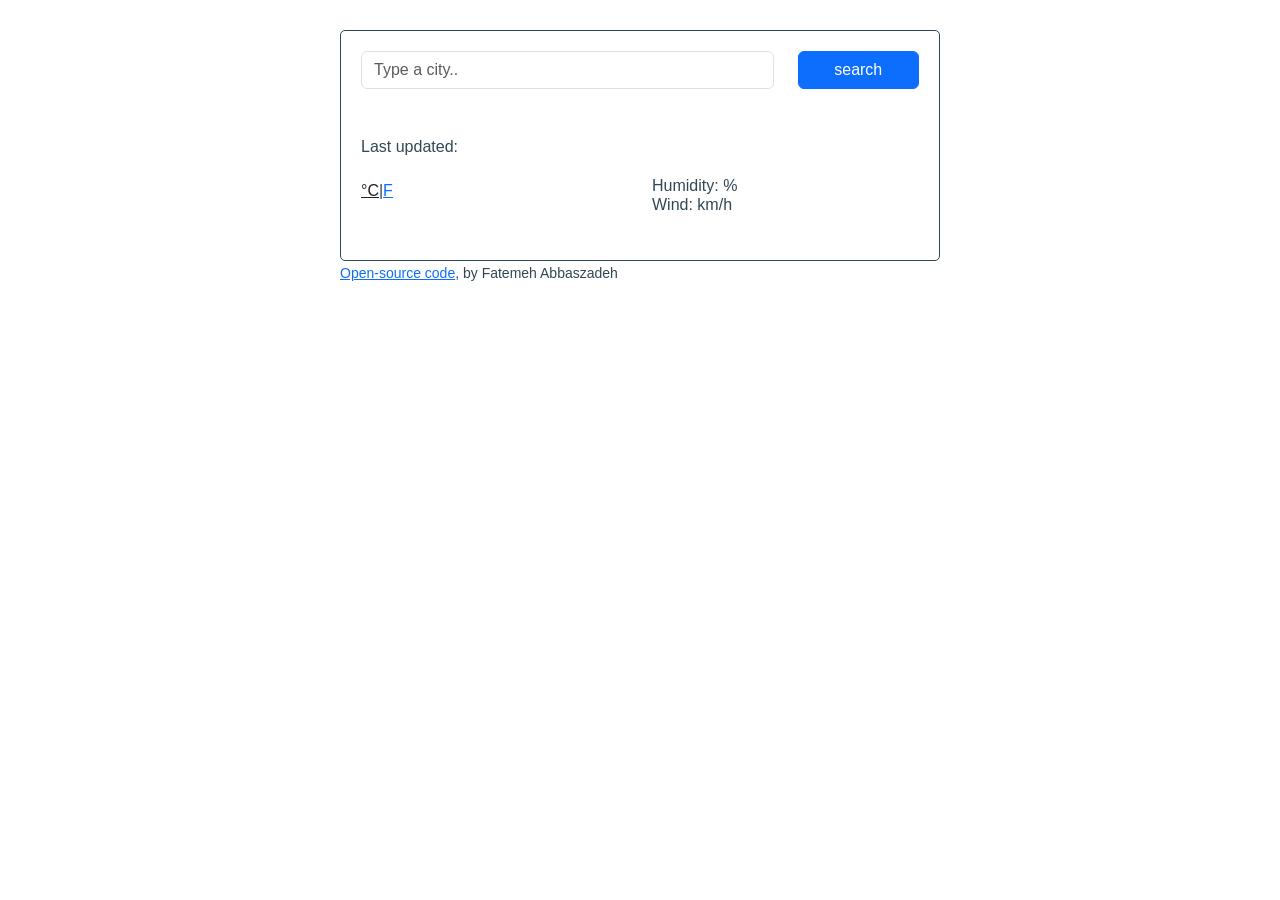
==== index.html @ df1bed34 "implemented the unit conversion" ====
<!DOCTYPE html>
<html lang="en">
  <head>
    <meta charset="UTF-8" />
    <meta name="viewport" content="width=device-width, initial-scale=1.0" />
    <link
      href="https://cdn.jsdelivr.net/npm/bootstrap@5.3.0/dist/css/bootstrap.min.css"
      rel="stylesheet"
      integrity="sha384-9ndCyUaIbzAi2FUVXJi0CjmCapSmO7SnpJef0486qhLnuZ2cdeRhO02iuK6FUUVM"
      crossorigin="anonymous"
    />
    <link rel="stylesheet" href="src/style.css" />
    <script src="https://unpkg.com/axios@1.1.2/dist/axios.min.js"></script>
    <title>Weather App</title>
  </head>
  <!--************************BODY**********************-->
  <!--************************BODY**********************-->

  <body>
    <div class="container">
      <div class="weather-app-wrapper">
        <div class="weather-app">
          <form id="search-form" class="mb-5">
            <div class="row">
              <div class="col-9">
                <input
                  type="search"
                  placeholder="Type a city.."
                  class="form-control"
                  id="city-input"
                  autocomplete="off"
                />
              </div>
              <div class="col-3">
                <input
                  type="submit"
                  value="search"
                  class="btn btn-primary w-100"
                />
              </div>
            </div>
          </form>
          <div class="overview">
            <h1 id="city"></h1>
            <ul>
              <li>Last updated: <span id="date"></span></li>
              <li id="description"></li>
            </ul>
          </div>
          <div class="row">
            <div class="col-6">
              <div class="d-flex weather-temperature">
                <img src="" alt="" id="icon" />
                <div>
                  <strong id="temperature"></strong
                  ><span class="units"
                    ><a href="#" id="celsius-link" class="active">°C</a>|<a
                      href="#"
                      id="fahrenheit-link"
                      >F</a
                    ></span
                  >
                </div>
              </div>
            </div>
            <div class="col-6">
              <ul>
                <li>Humidity: <span id="humidity"></span>%</li>
                <li>Wind: <span id="wind"></span> km/h</li>
              </ul>
            </div>
          </div>
        </div>
        <small>
          <a href="https://github.com/Fatemeh51214/weather-app" target="_blank"
            >Open-source code</a
          >, by Fatemeh Abbaszadeh
        </small>
      </div>
    </div>
    <script src="src/app.js"></script>
  </body>

  <!--************************BODY**********************-->
  <!--************************BODY**********************-->
</html>
---- src/style.css ----
body {
  font-family: Arial, sans-serif;
  color: rgb(49, 71, 84);
}

h1 {
  font-size: 24px;
  font-weight: 100;
  line-height: 28px;
  margin-bottom: 0;
}

ul {
  margin: 0;
  padding: 0;
}

li {
  list-style: none;
  margin: 0;
  padding: 0;
  font-size: 16px;
  font-weight: 100;
  line-height: 19px;
}

li::first-letter {
  text-transform: capitalize;
}

.weather-app-wrapper {
  max-width: 600px;
  margin: 30px auto;
}

.weather-app {
  padding: 20px;
  border: 1px solid rgb(49, 71, 84);
  border-radius: 5px;
}

.overview {
  margin-bottom: 20px;
}

.weather-temperature {
  margin-right: 10px;
  height: 64px;
  width: 64px;
}

.weather-temperature strong {
  font-size: 64px;
  line-height: 1;
  font-weight: 400;
}

.weather-temperature .units {
  position: relative;
  font-size: 16px;
  top: -34px;
}

.weather-temperature .active {
  color: rgb(33, 33, 33);
  cursor: default;
}

.weather-temperature .active:hover {
  text-decoration: none;
}
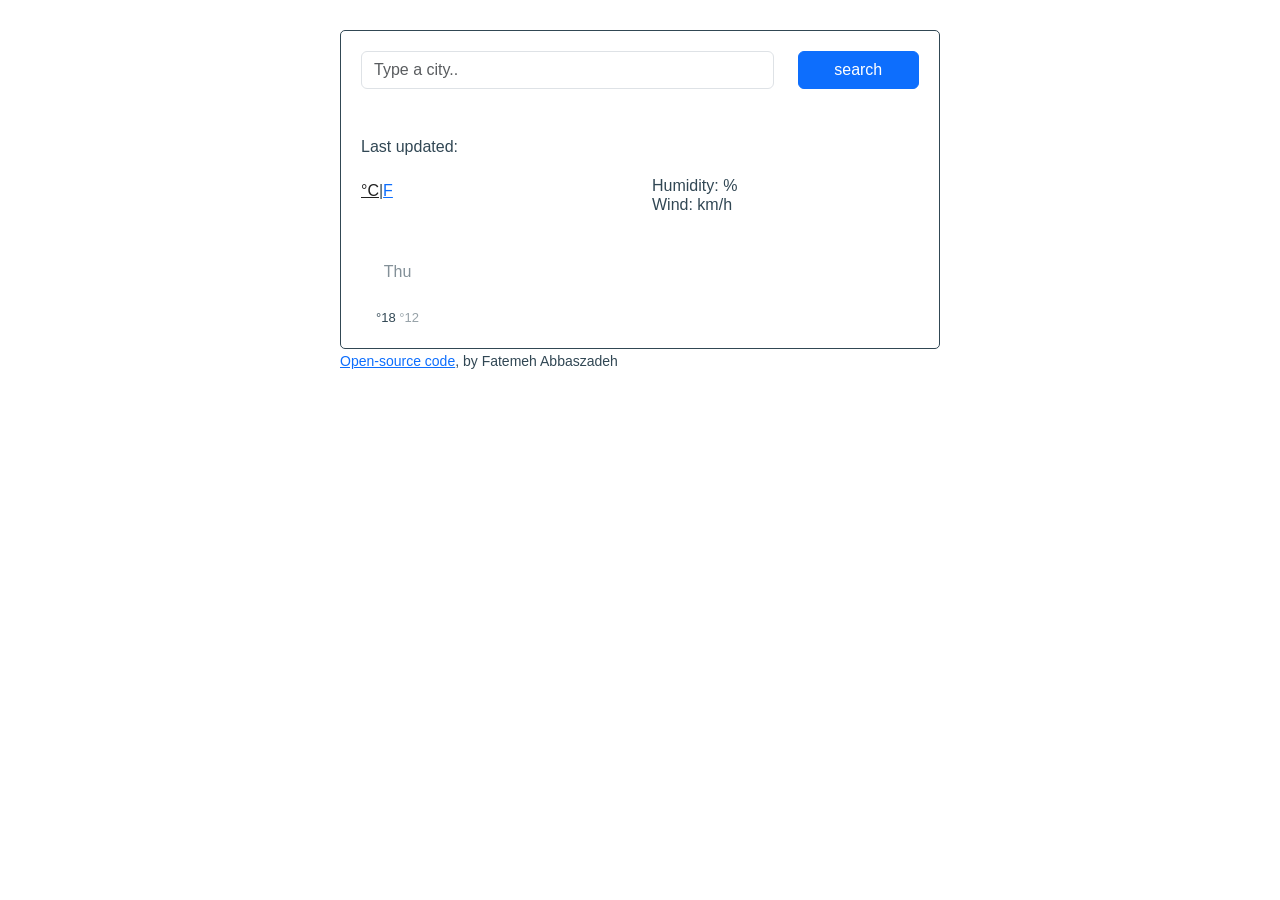
==== commit 4a427ce6: "added the forecast html & css" ====
--- a/index.html
+++ b/index.html
@@ -70,6 +70,22 @@
               </ul>
             </div>
           </div>
+          <div class="weather-forecast">
+            <div class="row">
+              <div class="col-2">
+                <div class="weather-forecast-date">Thu</div>
+                <img
+                  src="https://ssl.gstatic.com/onebox/weather/64/partly_cloudy.png"
+                  alt=""
+                  width="42"
+                />
+                <div class="weather-forecast-temperatures">
+                  <span class="weather-forecast-temperature-max">°18</span>
+                  <span class="weather-forecast-temperature-min">°12</span>
+                </div>
+              </div>
+            </div>
+          </div>
         </div>
         <small>
           <a href="https://github.com/Fatemeh51214/weather-app" target="_blank"
--- a/src/style.css
+++ b/src/style.css
@@ -69,3 +69,21 @@
 .weather-temperature .active:hover {
   text-decoration: none;
 }
+
+.weather-forecast {
+  margin-top: 20px;
+  text-align: center;
+}
+
+.weather-forecast-date {
+  font-size: 16px;
+  opacity: 0.6;
+}
+
+.weather-forecast-temperature-min {
+  opacity: 0.5;
+}
+
+.weather-forecast-temperatures {
+  font-size: 13px;
+}
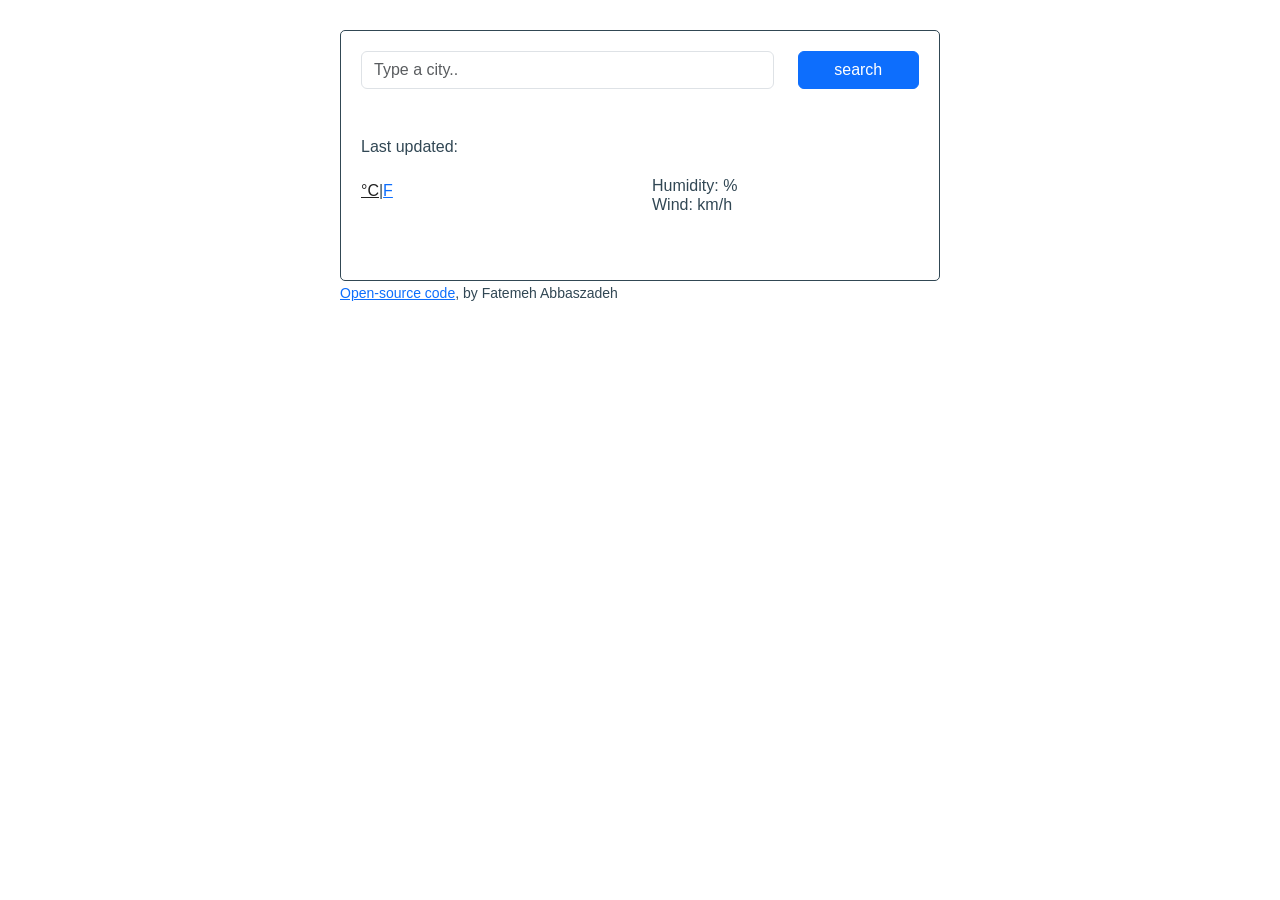
==== commit 9cac5b6a: "JS Template" ====
--- a/index.html
+++ b/index.html
@@ -70,22 +70,7 @@
               </ul>
             </div>
           </div>
-          <div class="weather-forecast">
-            <div class="row">
-              <div class="col-2">
-                <div class="weather-forecast-date">Thu</div>
-                <img
-                  src="https://ssl.gstatic.com/onebox/weather/64/partly_cloudy.png"
-                  alt=""
-                  width="42"
-                />
-                <div class="weather-forecast-temperatures">
-                  <span class="weather-forecast-temperature-max">°18</span>
-                  <span class="weather-forecast-temperature-min">°12</span>
-                </div>
-              </div>
-            </div>
-          </div>
+          <div class="weather-forecast" id="forecast"></div>
         </div>
         <small>
           <a href="https://github.com/Fatemeh51214/weather-app" target="_blank"
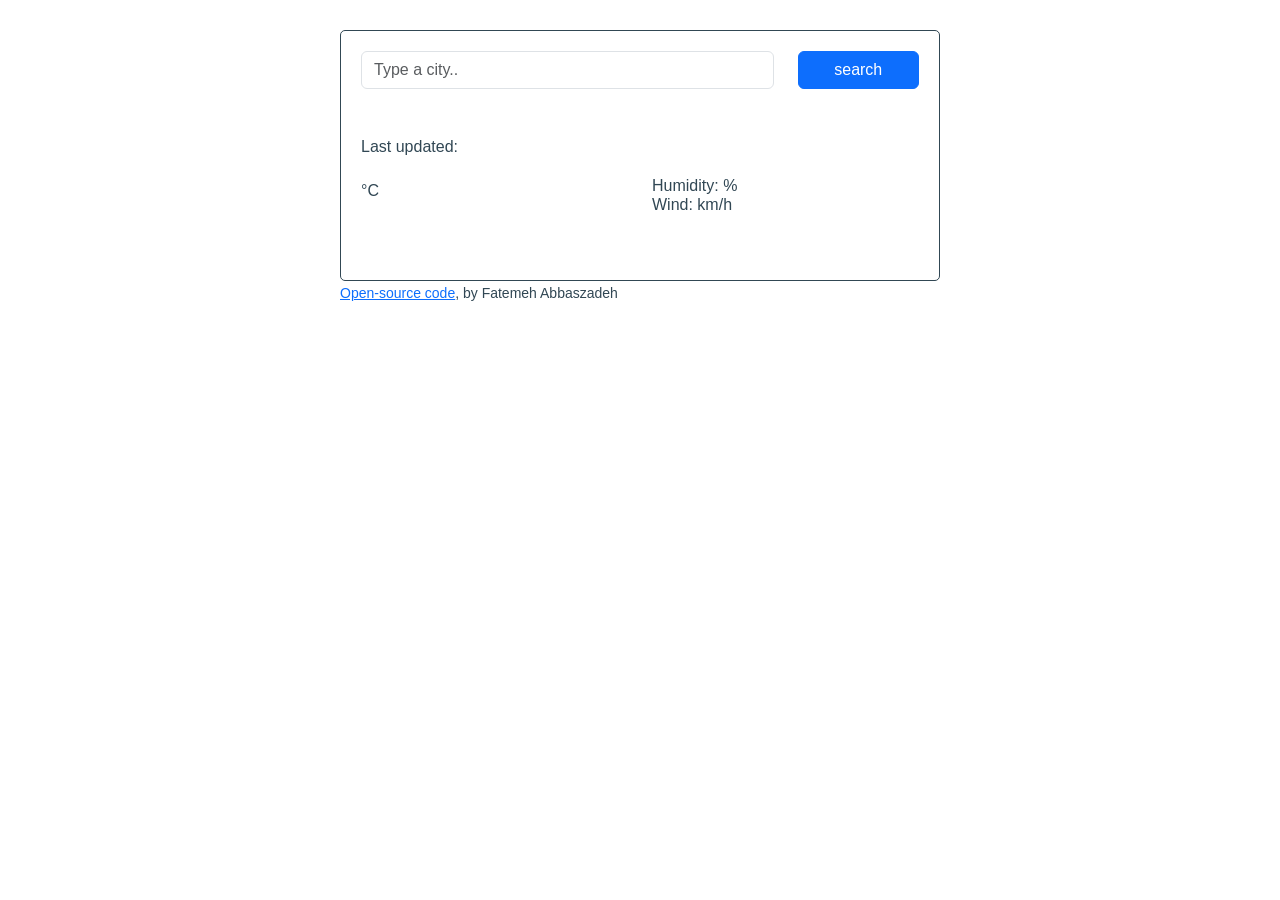
==== commit c3950404: "removed the imperial conversion" ====
--- a/index.html
+++ b/index.html
@@ -53,13 +53,7 @@
                 <img src="" alt="" id="icon" />
                 <div>
                   <strong id="temperature"></strong
-                  ><span class="units"
-                    ><a href="#" id="celsius-link" class="active">°C</a>|<a
-                      href="#"
-                      id="fahrenheit-link"
-                      >F</a
-                    ></span
-                  >
+                  ><span class="units">°C</span>
                 </div>
               </div>
             </div>
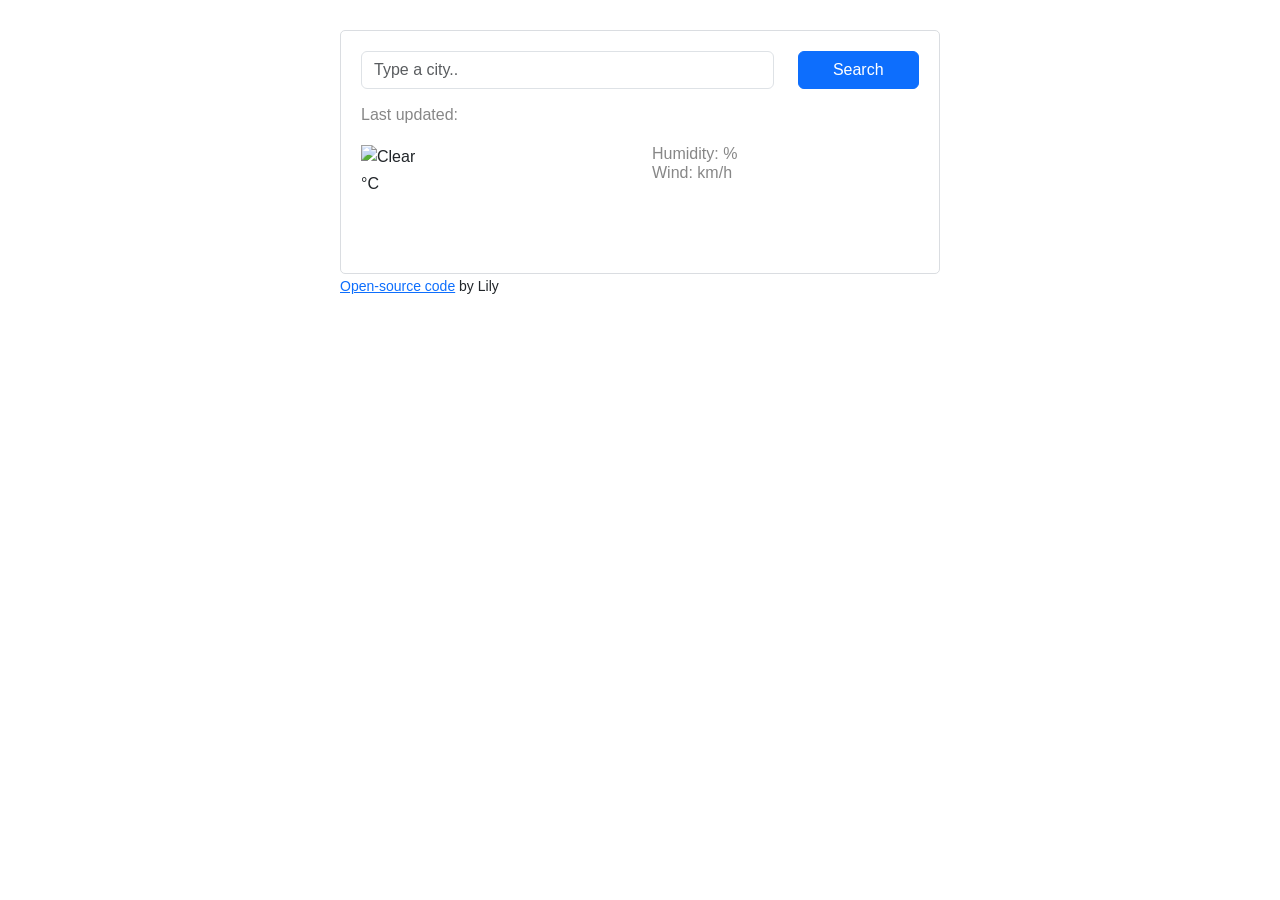
==== commit c9596c82: "debug it's working now" ====
--- a/index.html
+++ b/index.html
@@ -15,12 +15,11 @@
   </head>
   <!--************************BODY**********************-->
   <!--************************BODY**********************-->
-
   <body>
     <div class="container">
       <div class="weather-app-wrapper">
         <div class="weather-app">
-          <form id="search-form" class="mb-5">
+          <form id="search-form" class="mb-3">
             <div class="row">
               <div class="col-9">
                 <input
@@ -34,7 +33,7 @@
               <div class="col-3">
                 <input
                   type="submit"
-                  value="search"
+                  value="Search"
                   class="btn btn-primary w-100"
                 />
               </div>
@@ -49,11 +48,11 @@
           </div>
           <div class="row">
             <div class="col-6">
-              <div class="d-flex weather-temperature">
-                <img src="" alt="" id="icon" />
-                <div>
+              <div class="clearfix weather-temperature">
+                <img src="" alt="Clear" id="icon" class="float-left" />
+                <div class="float-left">
                   <strong id="temperature"></strong
-                  ><span class="units">°C</span>
+                  ><span class="units"> °C</span>
                 </div>
               </div>
             </div>
@@ -69,7 +68,8 @@
         <small>
           <a href="https://github.com/Fatemeh51214/weather-app" target="_blank"
             >Open-source code</a
-          >, by Fatemeh Abbaszadeh
+          >
+          by Lily
         </small>
       </div>
     </div>
--- a/src/style.css
+++ b/src/style.css
@@ -1,9 +1,9 @@
 body {
-  font-family: Arial, sans-serif;
-  color: rgb(49, 71, 84);
+  font-family: arial, sans-serif;
 }
 
 h1 {
+  color: #878787;
   font-size: 24px;
   font-weight: 100;
   line-height: 28px;
@@ -19,12 +19,14 @@
   list-style: none;
   margin: 0;
   padding: 0;
+
+  color: rgb(135, 135, 135);
   font-size: 16px;
   font-weight: 100;
   line-height: 19px;
 }
 
-li::first-letter {
+li:first-letter {
   text-transform: capitalize;
 }
 
@@ -35,7 +37,7 @@
 
 .weather-app {
   padding: 20px;
-  border: 1px solid rgb(49, 71, 84);
+  border: 1px solid #dadde1;
   border-radius: 5px;
 }
 
@@ -43,13 +45,14 @@
   margin-bottom: 20px;
 }
 
-.weather-temperature {
-  margin-right: 10px;
+.weather-temperature img {
+  margin-right: 5px;
   height: 64px;
   width: 64px;
 }
 
 .weather-temperature strong {
+  color: rgb(33, 33, 33);
   font-size: 64px;
   line-height: 1;
   font-weight: 400;
@@ -73,11 +76,12 @@
 .weather-forecast {
   margin-top: 20px;
   text-align: center;
+  color: #000;
 }
 
 .weather-forecast-date {
   font-size: 16px;
-  opacity: 0.6;
+  opacity: 0.5;
 }
 
 .weather-forecast-temperature-min {
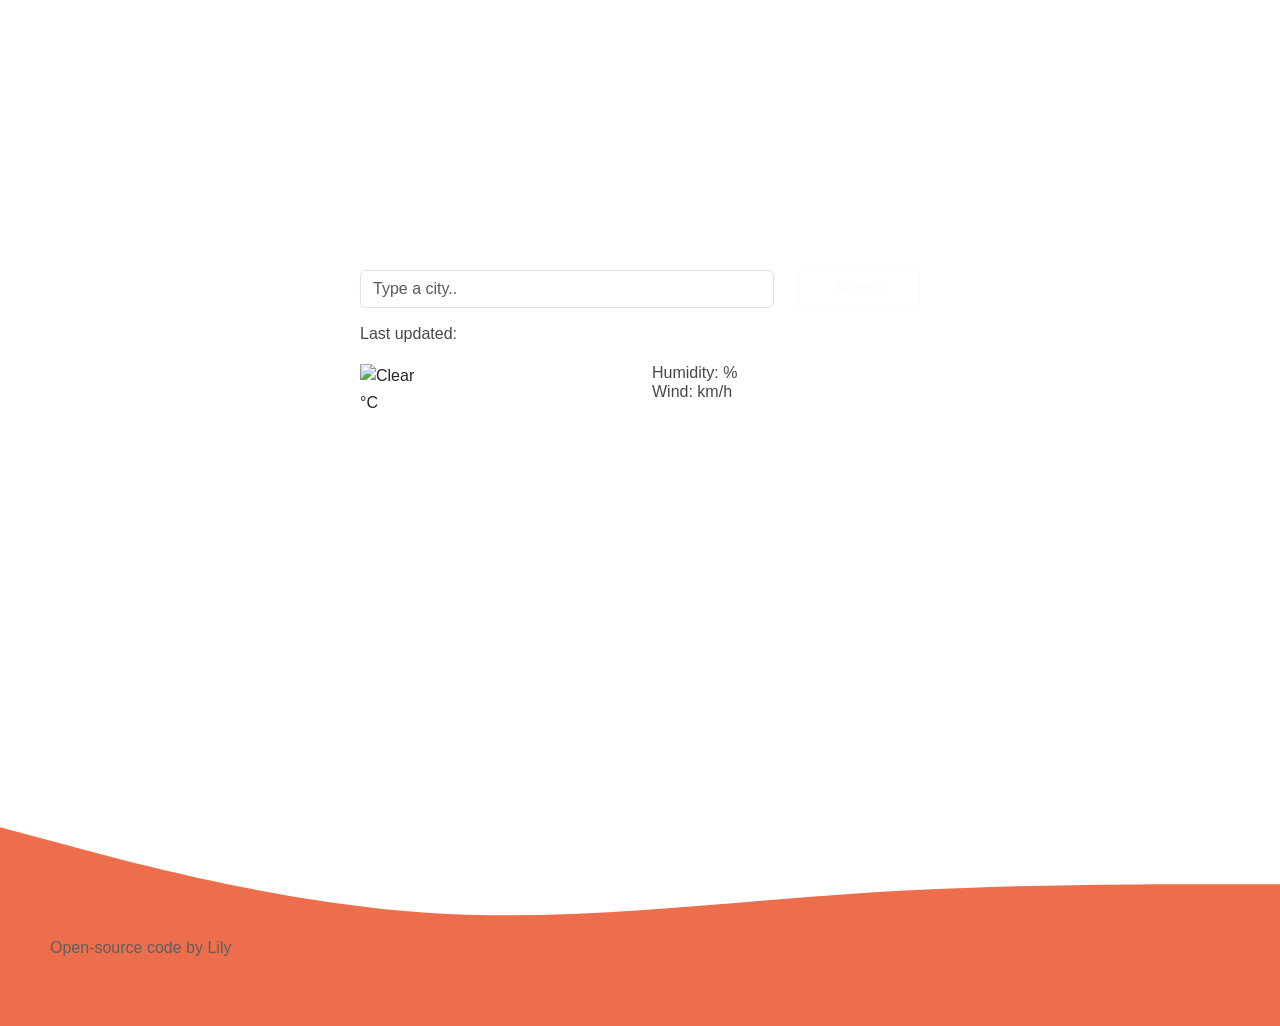
==== commit a0ac9c6f: "added footer also removed border" ====
--- a/index.html
+++ b/index.html
@@ -34,7 +34,7 @@
                 <input
                   type="submit"
                   value="Search"
-                  class="btn btn-primary w-100"
+                  class="btn btn-outline-light w-100"
                 />
               </div>
             </div>
@@ -65,14 +65,25 @@
           </div>
           <div class="weather-forecast" id="forecast"></div>
         </div>
-        <small>
-          <a href="https://github.com/Fatemeh51214/weather-app" target="_blank"
-            >Open-source code</a
-          >
-          by Lily
-        </small>
       </div>
     </div>
+    <svg xmlns="http://www.w3.org/2000/svg" viewBox="0 0 1440 320">
+      <path
+        fill="#ec6e4c"
+        fill-opacity="1"
+        d="M0,96L80,117.3C160,139,320,181,480,192C640,203,800,181,960,170.7C1120,160,1280,160,1360,160L1440,160L1440,320L1360,320C1280,320,1120,320,960,320C800,320,640,320,480,320C320,320,160,320,80,320L0,320Z"
+      ></path>
+    </svg>
+    <footer>
+      Open-source code by
+      <a
+        class="github"
+        href="https://github.com/Fatemeh51214/weather-app"
+        target="_blank"
+      >
+        Lily</a
+      >
+    </footer>
     <script src="src/app.js"></script>
   </body>
 
--- a/src/style.css
+++ b/src/style.css
@@ -3,7 +3,7 @@
 }
 
 h1 {
-  color: #878787;
+  color: #48484a;
   font-size: 24px;
   font-weight: 100;
   line-height: 28px;
@@ -20,7 +20,7 @@
   margin: 0;
   padding: 0;
 
-  color: rgb(135, 135, 135);
+  color: #48484a;
   font-size: 16px;
   font-weight: 100;
   line-height: 19px;
@@ -32,12 +32,11 @@
 
 .weather-app-wrapper {
   max-width: 600px;
-  margin: 30px auto;
+  margin: 250px auto;
 }
 
 .weather-app {
   padding: 20px;
-  border: 1px solid #dadde1;
   border-radius: 5px;
 }
 
@@ -52,7 +51,7 @@
 }
 
 .weather-temperature strong {
-  color: rgb(33, 33, 33);
+  color: #48484a;
   font-size: 64px;
   line-height: 1;
   font-weight: 400;
@@ -91,3 +90,19 @@
 .weather-forecast-temperatures {
   font-size: 13px;
 }
+
+footer {
+  color: #5f5f5f;
+  background-color: #ec6e4c;
+  position: relative;
+  margin: -90px 50px;
+}
+.github {
+  text-decoration: none;
+  color: #5f5f5f;
+}
+.github:hover {
+  color: #fde3ce;
+  text-decoration: none;
+  cursor: pointer;
+}
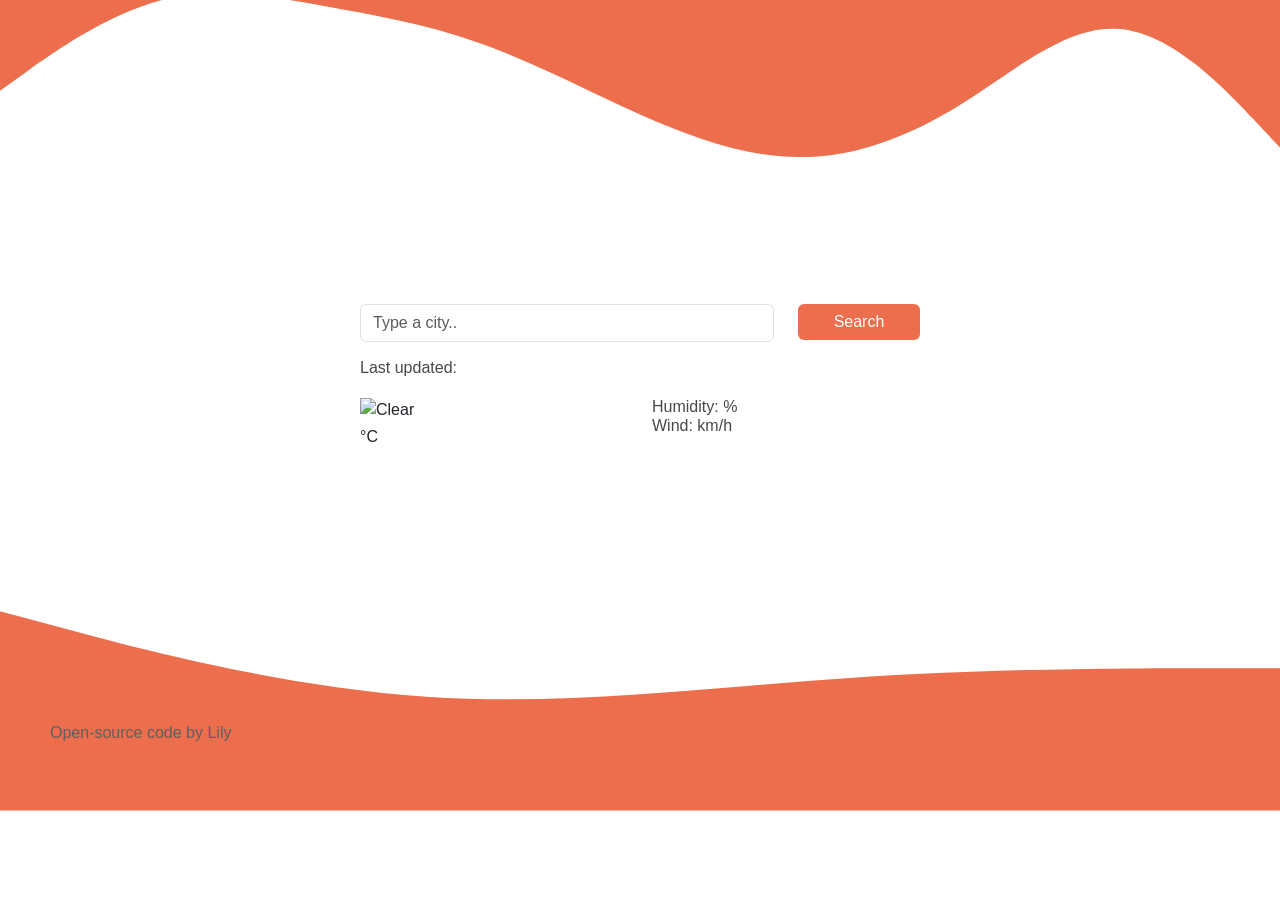
==== commit 244bc9a5: "added heather and icon" ====
--- a/index.html
+++ b/index.html
@@ -16,6 +16,25 @@
   <!--************************BODY**********************-->
   <!--************************BODY**********************-->
   <body>
+    <svg
+      xmlns="http://www.w3.org/2000/svg"
+      viewBox="0 0 1440 320"
+      class="heather"
+    >
+      <path
+        fill="#ec6e4c"
+        fill-opacity="1"
+        d="M0,192L30,170.7C60,149,120,107,180,90.7C240,75,300,85,360,96C420,107,480,117,540,138.7C600,160,660,192,720,218.7C780,245,840,267,900,266.7C960,267,1020,245,1080,208C1140,171,1200,117,1260,122.7C1320,128,1380,192,1410,224L1440,256L1440,0L1410,0C1380,0,1320,0,1260,0C1200,0,1140,0,1080,0C1020,0,960,0,900,0C840,0,780,0,720,0C660,0,600,0,540,0C480,0,420,0,360,0C300,0,240,0,180,0C120,0,60,0,30,0L0,0Z"
+      ></path>
+    </svg>
+    <script src="https://cdn.lordicon.com/bhenfmcm.js"></script>
+    <lord-icon
+      src="https://cdn.lordicon.com/qtiwxsuo.json"
+      trigger="hover"
+      colors="primary:#ec6e4c,secondary:#48484a"
+      style="width: 230px; height: 230px"
+    >
+    </lord-icon>
     <div class="container">
       <div class="weather-app-wrapper">
         <div class="weather-app">
@@ -34,7 +53,7 @@
                 <input
                   type="submit"
                   value="Search"
-                  class="btn btn-outline-light w-100"
+                  class="btn btn-warning w-100"
                 />
               </div>
             </div>
--- a/src/style.css
+++ b/src/style.css
@@ -1,5 +1,22 @@
 body {
   font-family: arial, sans-serif;
+}
+
+.heather {
+  position: relative;
+  bottom: 80px;
+}
+
+lord-icon {
+  position: relative;
+  right: -79%;
+  bottom: 260px;
+}
+
+.btn {
+  color: white;
+  background-color: #ec6e4c;
+  border: none;
 }
 
 h1 {
@@ -32,7 +49,7 @@
 
 .weather-app-wrapper {
   max-width: 600px;
-  margin: 250px auto;
+  margin: auto;
 }
 
 .weather-app {
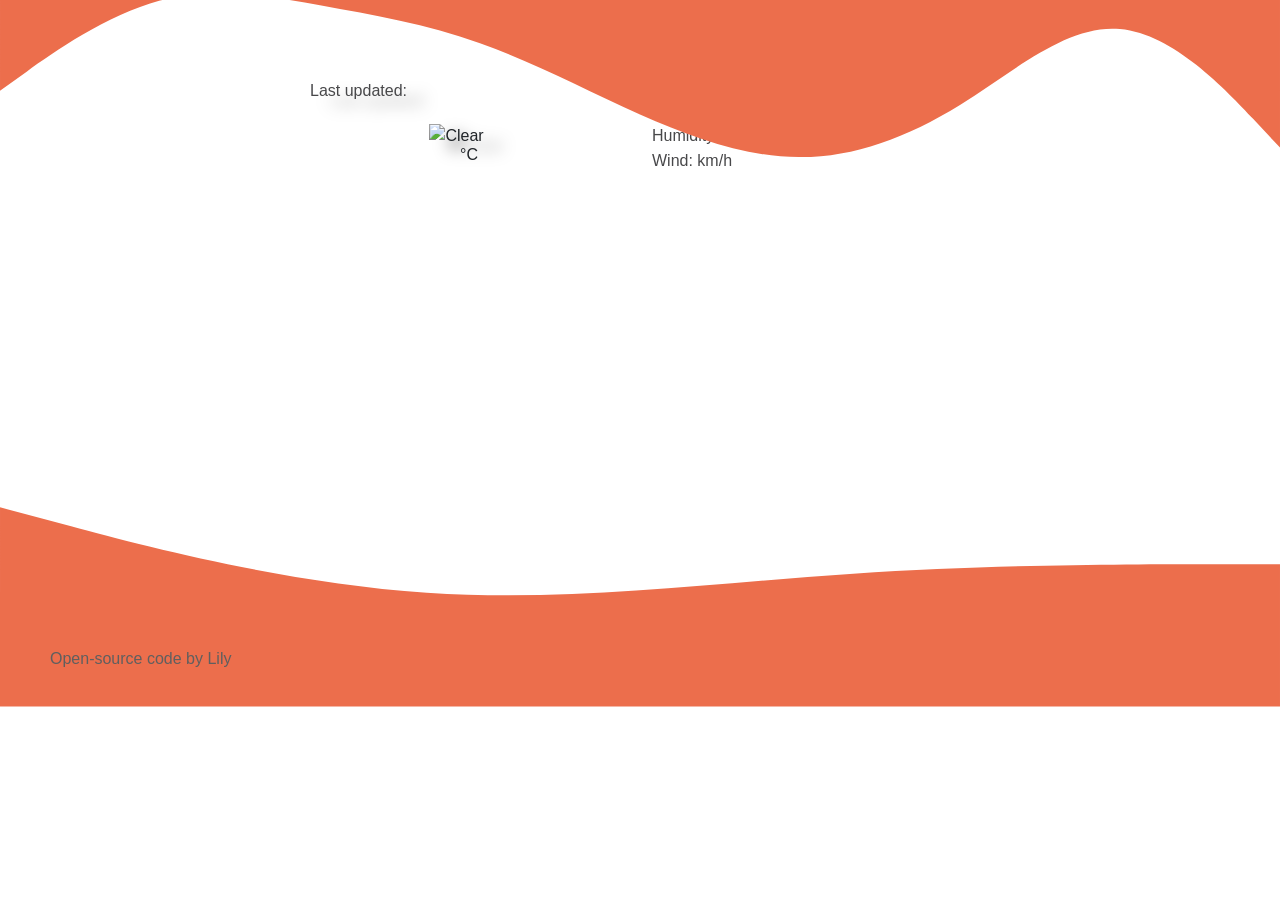
==== commit 9bcbbe99: "finished" ====
--- a/index.html
+++ b/index.html
@@ -28,36 +28,38 @@
       ></path>
     </svg>
     <script src="https://cdn.lordicon.com/bhenfmcm.js"></script>
+    <script src="https://cdn.lordicon.com/bhenfmcm.js"></script>
+    <script src="https://cdn.lordicon.com/bhenfmcm.js"></script>
     <lord-icon
-      src="https://cdn.lordicon.com/qtiwxsuo.json"
+      src="https://cdn.lordicon.com/vfbsedgx.json"
       trigger="hover"
-      colors="primary:#ec6e4c,secondary:#48484a"
+      colors="primary:#ffca2c,secondary:#ec6e4c"
       style="width: 230px; height: 230px"
     >
     </lord-icon>
     <div class="container">
       <div class="weather-app-wrapper">
+        <form id="search-form" class="mb-3">
+          <div class="row">
+            <div class="col-6">
+              <input
+                type="search"
+                placeholder="Type a city.."
+                class="form-control"
+                id="city-input"
+                autocomplete="off"
+              />
+            </div>
+            <div class="col-3">
+              <input
+                type="submit"
+                value="Search"
+                class="btn btn-warning w-100"
+              />
+            </div>
+          </div>
+        </form>
         <div class="weather-app">
-          <form id="search-form" class="mb-3">
-            <div class="row">
-              <div class="col-9">
-                <input
-                  type="search"
-                  placeholder="Type a city.."
-                  class="form-control"
-                  id="city-input"
-                  autocomplete="off"
-                />
-              </div>
-              <div class="col-3">
-                <input
-                  type="submit"
-                  value="Search"
-                  class="btn btn-warning w-100"
-                />
-              </div>
-            </div>
-          </form>
           <div class="overview">
             <h1 id="city"></h1>
             <ul>
@@ -97,7 +99,7 @@
       Open-source code by
       <a
         class="github"
-        href="https://github.com/Fatemeh51214/weather-app"
+        href="https://github.com/lilyraya/weather-app.git"
         target="_blank"
       >
         Lily</a
--- a/src/style.css
+++ b/src/style.css
@@ -5,6 +5,12 @@
 .heather {
   position: relative;
   bottom: 80px;
+}
+
+#search-form {
+  position: relative;
+  right: 45%;
+  bottom: 160px;
 }
 
 lord-icon {
@@ -21,10 +27,10 @@
 
 h1 {
   color: #48484a;
-  font-size: 24px;
+  font-size: 34px;
   font-weight: 100;
   line-height: 28px;
-  margin-bottom: 0;
+  margin-bottom: 20px;
 }
 
 ul {
@@ -36,11 +42,10 @@
   list-style: none;
   margin: 0;
   padding: 0;
-
   color: #48484a;
   font-size: 16px;
   font-weight: 100;
-  line-height: 19px;
+  line-height: 25px;
 }
 
 li:first-letter {
@@ -48,8 +53,8 @@
 }
 
 .weather-app-wrapper {
-  max-width: 600px;
-  margin: auto;
+  max-width: 700px;
+  margin: -300px auto 100px;
 }
 
 .weather-app {
@@ -59,17 +64,23 @@
 
 .overview {
   margin-bottom: 20px;
+  filter: drop-shadow(20px 10px 8px rgb(174, 174, 174));
+}
+
+.clearfix {
+  text-align: center;
 }
 
 .weather-temperature img {
-  margin-right: 5px;
-  height: 64px;
-  width: 64px;
+  height: 100px;
+  width: 100px;
+  margin-left: -25px;
+  filter: drop-shadow(20px 10px 8px rgb(174, 174, 174));
 }
 
 .weather-temperature strong {
   color: #48484a;
-  font-size: 64px;
+  font-size: 54px;
   line-height: 1;
   font-weight: 400;
 }
@@ -90,9 +101,10 @@
 }
 
 .weather-forecast {
-  margin-top: 20px;
+  margin-top: 100px;
   text-align: center;
   color: #000;
+  filter: drop-shadow(5px 5px 8px rgb(137, 137, 137));
 }
 
 .weather-forecast-date {
@@ -112,7 +124,7 @@
   color: #5f5f5f;
   background-color: #ec6e4c;
   position: relative;
-  margin: -90px 50px;
+  margin: -60px 50px;
 }
 .github {
   text-decoration: none;
